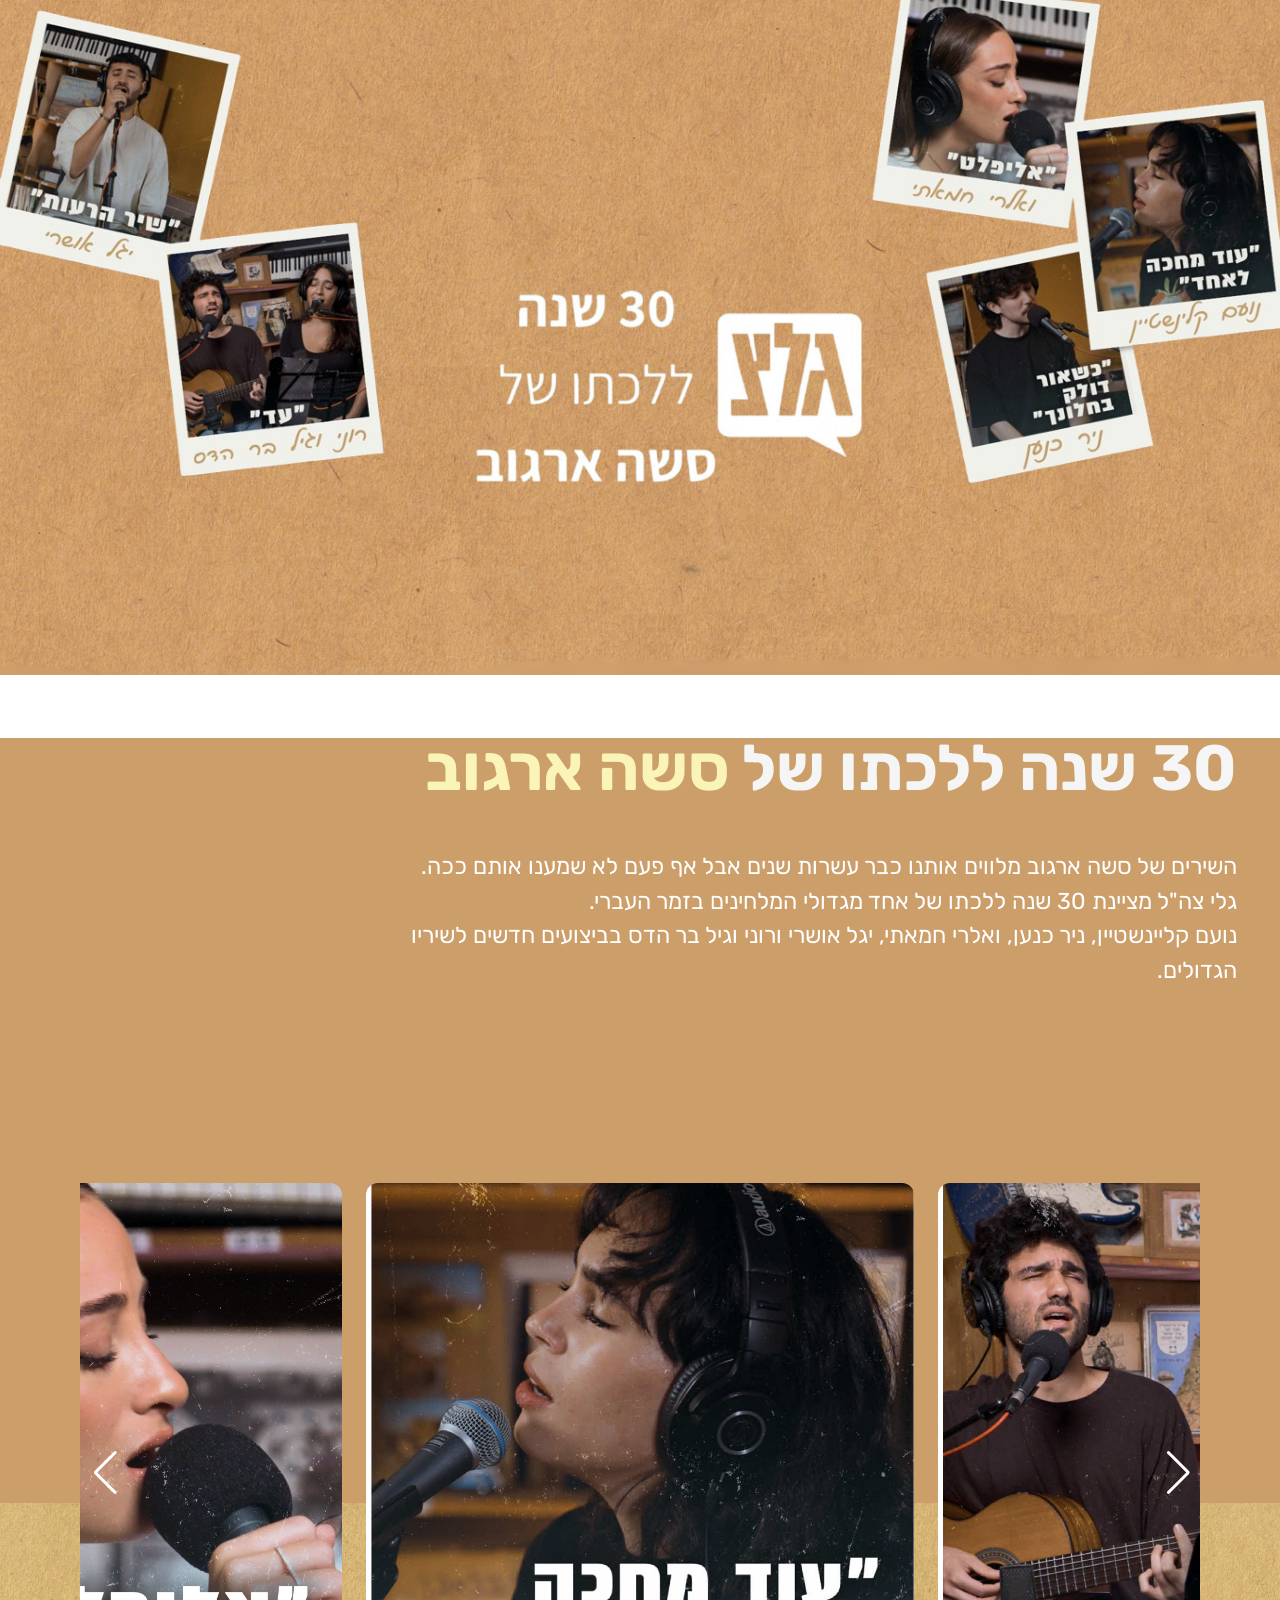
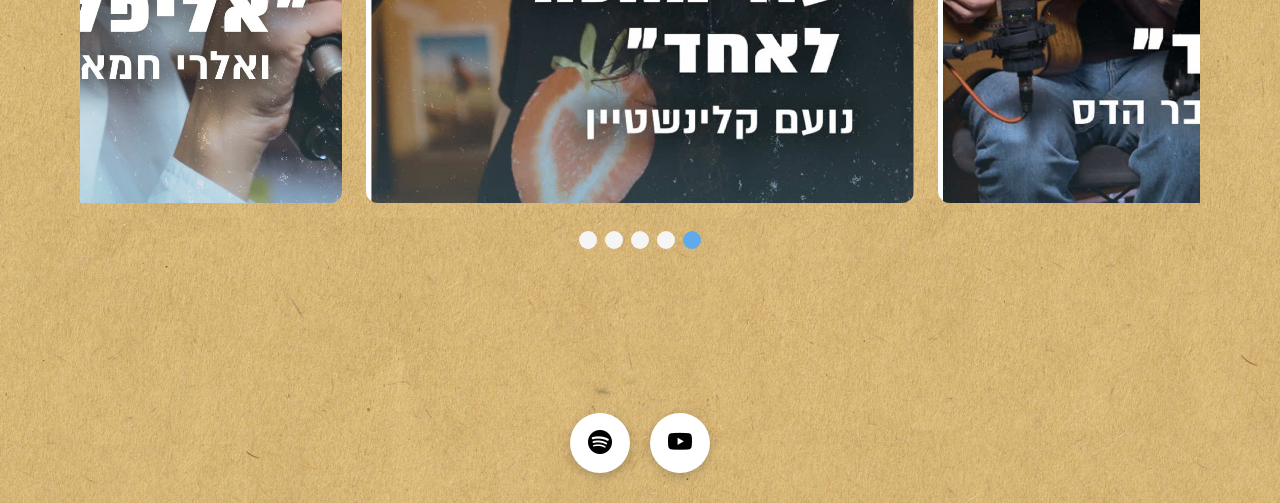
==== aa.html @ 4bcdda4e "first commit" ====
<!doctype html>
<html lang="he" dir="rtl">
<head>
<meta charset="utf-8" />
<meta name="viewport" content="width=device-width,initial-scale=1" />
<link rel="preconnect" href="https://fonts.googleapis.com">
<link rel="preconnect" href="https://fonts.gstatic.com" crossorigin>
<link href="https://fonts.googleapis.com/css2?family=Assistant:wght@200..800&family=Rubik:ital,wght@0,300..900;1,300..900&family=Varela+Round&display=swap" rel="stylesheet">
<title>Seven October Songs</title>
<link rel="stylesheet" href="https://cdn.jsdelivr.net/npm/swiper@8/swiper-bundle.min.css" />
<link rel="stylesheet" href="styles.css" />
<link rel="stylesheet" href="https://cdn.jsdelivr.net/npm/bootstrap-icons@1.11.3/font/bootstrap-icons.min.css">
<style>
body {
  margin: 0;
  padding: 0;
  overflow-x: hidden; /* מונע גלילה מיותרת */
}

    .banner {
    position: relative;
    background-image: url("bg-2.png");
    background-size: cover;
    background-repeat: no-repeat;
    overflow: hidden;
    min-height: 900px;
}

    .banner .big-logo {
        position: absolute;
        top: 212px;
        left: 50%;
        transform: translateX(-50%);
        height: 550px; width: 550px; padding-right: 80px;
    }

        .banner .big-logo img {
            height: 406px;
        }

    .banner .left-side {
        position: absolute;
        left: 0;
        width: 735px;
        height: 900px;
        background-image: url("רוני_וגיל_בר_הדס-removebg-preview.png");
        background-size: contain;
        background-repeat: no-repeat;
    }

    .banner .right-side {
        position: absolute;
        right: 0;
        width: 764px;
        height: 900px;
        background-image: url("trytyry1.png");
        background-size: contain;
        background-repeat: no-repeat;

    }

    .banner .gradient {
        position: absolute;
        bottom: 0;
        height: 250px;
        width: 100%;
        background: linear-gradient(180deg, rgba(9, 43, 63, 0) 0%, #cc9e69 100%);
    }

.full-width-container {
    position: relative;
    background-image: url("https://i.imgur.com/uZvaoI2.jpeg");
    background-position: bottom center;
    background-repeat: no-repeat;
    background-size: contain;
    background-color: #cc9e69;
}

.content-container {
    max-width: 1280px;
    margin: 0 auto;
    padding-bottom: 180px;
}

.about-project {
    margin-bottom: 140px;
}

    .about-project .title {
        font-size: 64px;
        font-family: "Rubik", sans-serif;
        font-weight: bold;
        line-height: 60.67px;
        margin-bottom: 16px;
        color: whitesmoke;
    }

        .about-project .title .highlight {
            color: #FAF4B9;
        }

    .about-project .description {
        max-width: 850px;
        font-size: 23px;
        line-height: 1.5;
        font-family: "Rubik", sans-serif;
        color: white;
        white-space: pre-line;
    }

.producers {
    margin: 0 auto;
    max-width: 815px;
    text-align: center;
    font-size: 16px;
    font-weight: 400;
    line-height: 1.75;
}

    .producers .item {
        margin-left: 16px;
        display: inline-block;
    }

        .producers .item:last-child {
            margin-left: 0;
        }

        .producers .item .title {
            margin-left: 4px;
        }

            .producers .item .title:last-child {
                margin-left: 0;
            }

    .producers .value {
        font-weight: bold;
    }

@media (min-width: 1367px) and (max-width: 1700px) {
    .banner .left-side {
        width: 500px;
    }

    .banner .right-side {
        width: 550px;
    }
}

@media (min-width: 1025px) and (max-width: 1366px) {
    .banner {
        min-height: 675px;
        margin-bottom: 63px;
    }

        .banner .big-logo {
            top: 244px;
        }

            .banner .big-logo img {
                height: 304px;
            }

        .banner .left-side {
            width: 443px;
            height: 675px;
        }

        .banner .right-side {
            width: 450px;
            height: 627px;
        }

        .banner .gradient {
            height: 0;
        }

    .full-width-container {
        background-image: url("עיצוב ללא שם (4).png");
    }

    .content-container {
        max-width: 100%;
        margin: 0 auto;
        padding: 0 43px 180px 43px;
    }
}

@media (min-width: 768px) and (max-width: 1024px) {
    .banner {
        min-height: 443px;
        margin-bottom: 80px;
    }

        .banner .big-logo {
            top: 212px;
        }

            .banner .big-logo img {
                height: 140px;
            }

        .banner .left-side {
            width: 304px;
            height: 443px;
            background-image: url("https://i.imgur.com/s2mxU86.png");
        }

        .banner .right-side {
            top: 95px;
            width: 180px;
            height: 350px;
            background-image: url("https://i.imgur.com/uZvaoI2.jpeg");
        }

        .banner .gradient {
            height: 0;
        }

    .full-width-container {
        background-image: url("https://i.imgur.com/uZvaoI2.jpeg");
    }

    .content-container {
        max-width: 100%;
        padding-bottom: 290px;
    }

    .about-project {
        margin-bottom: 80px;
        padding: 0 30px;
    }

        .about-project .title {
            font-size: 40px;
            line-height: 40px;
            margin-bottom: 8px;
        }

            .about-project .title .highlight {
                color: #F6D95B;
            }

        .about-project .description {
            max-width: 100%;
            font-size: 20px;
            line-height: 30px;
        }

    .producers {
        max-width: 100%;
        text-align: right;
        padding: 0 30px;
    }
}

@media screen and (max-width: 767px) {
    .banner {
        background-image: url("bg-2.png");
        background-size: cover;
        min-height: 725px;
        margin-top: 60px;
        margin-bottom: 30px;
    }

        .banner .big-logo {
            top: 310px;
        }

            .banner .big-logo img {
                height: 180px;
            }

        .banner .left-side {
            width: 354px;
            height: 553px;
            background-image: url("טאב_שמאל_טלפון-removebg-preview.png");
        }

        .banner .right-side {
            top: 254px;
            width: 350px;
            height: 650px;
            background-image: url("טאב_ימין_טלפון-removebg-preview.png");
        }

        .banner .gradient {
            height: 40px;
        }

    .full-width-container {
        background-image: url("bg-2.png");
    }

    .content-container {
        max-width: 100%;
    }

    .about-project {
        margin-bottom: 80px;
        padding: 0 30px;
    }

        .about-project .title {
            font-size: 40px;
            font-weight: bold;
            line-height: 40px;
            margin-bottom: 8px;
        }

        .about-project .description {
            max-width: 100%;
        }

    .producers {
        max-width: 100%;
        text-align: right;
        padding: 0 30px;
    }
}

.page {
    position: relative;
    min-height: 100vh;
}


.slider-wrapper {
  max-width: 1200px;
  margin: 0 auto;
}


.swiper-button-next {
  right: -80px;
}

.swiper-button-prev {
  left: -80px;
}

.floating-icons {
  bottom: 30px;
  left: 50%;
    transform: translateX(-50%);

  display: flex;
  gap: 20px;
  position: absolute;
}

.icon-circle {
  width: 60px;
  height: 60px;
  background: white;
  border-radius: 50%;
  
  display: flex;
  align-items: center;
  justify-content: center;

  font-size: 24px;
  color: black;

  box-shadow: 0 4px 12px rgba(0,0,0,0.2);
  cursor: pointer;
}

.icon-circle:hover {
  transform: scale(1.1);
}

.icon-circle:active {
  transform: scale(0.95);
}

@media screen and (max-width: 1024px) {
  .banner {
    min-height: 620px;
  }

  .banner .big-logo {
    width: min(320px, 55vw);
    top: 44%;
  }

  .banner .left-side {
    width: 42vw;
  }

  .banner .right-side {
    width: 40vw;
  }

  .banner .gradient {
    height: 120px;
  }
}



</style>
</head>

<body>

<!-- באנר -->
<div class="banner">
    <div class="left-side"></div>

    <div class="big-logo">
        <img src="עיצוב_ללא_שם__6_-removebg-preview.png" alt="img-logo"  draggable="false">
    </div>

    <div class="right-side"></div>
    <div class="gradient"></div>
</div>

<!-- תוכן -->
<div class="full-width-container">
<div class="content-container">

    <!-- על הפרויקט -->
    <div class="about-project">
        <h1 class="title" style="margin-top: 0px;">
           30 שנה ללכתו של<span class="highlight"> סשה ארגוב</span> 
        </h1>

        <div class="description">
           השירים של סשה ארגוב מלווים אותנו כבר עשרות שנים אבל אף פעם לא שמענו אותם ככה. 
גלי צה"ל מציינת 30 שנה ללכתו של אחד מגדולי המלחינים בזמר העברי.
 נועם קליינשטיין, ניר כנען, ואלרי חמאתי, יגל אושרי ורוני וגיל בר הדס בביצועים חדשים לשיריו הגדולים.
        </div>
    </div>

<section class="songs-slider">
    <div class="slider-wrapper">
    <div class="swiper card__container">
        <div class="swiper-wrapper">
        <div class="swiper-slide card__article">
            <div class="card__image">
            <img src="עוד מחכה לאחד.jpg" alt="image" class="card__img">
            </div>
        </div>

        <div class="swiper-slide card__article">
            <div class="card__image">
            <img src="אליפלט.jpg" alt="image" class="card__img">
            </div>
        </div>

        <div class="swiper-slide card__article">
            <div class="card__image">
            <img src="שיר הרעות.jpg" alt="image" class="card__img">
            </div>
        </div>

        <div class="swiper-slide card__article">
            <div class="card__image">
            <img src="כשאור דולק בחלונך.jpg" alt="image" class="card__img">
            </div>
        </div>

        <div class="swiper-slide card__article">
            <div class="card__image">
            <img src="עד.jpg" alt="image" class="card__img">
            </div>
        </div>
        </div>

        <div class="swiper-button-next"></div>
        <div class="swiper-button-prev"></div>
        <div class="swiper-pagination"></div>
    </div>
  </div>
</section>

<div class="floating-icons">
  <div class="icon-circle">
    <i class="bi bi-youtube"></i>
  </div>
  <div class="icon-circle">
    <i class="bi bi-spotify"></i>
  </div>
</div>
      
    </div>
  </div>

<script src="https://cdn.jsdelivr.net/npm/swiper@8/swiper-bundle.min.js"></script>
  <script>
  const swiperCards = new Swiper(".card__container", {
    loop: true,
    spaceBetween: 24,
    grabCursor: true,
    slidesPerView: 1.15,
    rtl: true,
    centeredSlides: true,
    autoplay: {
      delay: 3000,
      disableOnInteraction: false,
      pauseOnMouseEnter: true,
    },
    pagination: {
      el: ".swiper-pagination",
      clickable: true,
    },
    navigation: {
      nextEl: ".swiper-button-next",
      prevEl: ".swiper-button-prev",
    },
    breakpoints: {
      768: {
        slidesPerView: 1.4,
      },
      1024: {
        slidesPerView: 2,
      },
      1366: {
        slidesPerView: 3,
      },
    },
  });
</script>

</div>
</div>


</body>
</html>
---- styles.css ----
/*=============== GOOGLE FONTS ===============*/
@import url("https://fonts.googleapis.com/css2?family=Bai+Jamjuree:wght@400;500;600&display=swap");

/*=============== VARIABLES CSS ===============*/

a {
  text-decoration: none;
}

img {
  display: block;
  max-width: 100%;
  height: auto;
}

/*=============== CARD ===============*/
.container {
  display: flex;
  justify-content: center;
}

.card__container {
  padding-block: 3.5rem;
  overflow: hidden; 
  margin-bottom: 60px;
  padding-bottom: 60px;
}

.card__content {
  margin-inline: 1.75rem;
  border-radius: 1.25rem;
  overflow: visible;
}

.card__article {
  border-radius: 12px;
  overflow: hidden; /* 🔥 חשוב */
  height: 620px;
}

.card__image {
  width: 100%;
  height: 100%;
  overflow: visible;
}

.card__image:hover .card__img {
  transform: scale(1.05);
}

.card__img {
  width: 100%;
  height: 100%;
  object-fit: cover; /* 🔥 הכי חשוב */
  display: block;
  transition: transform 0.4s ease;
}

.card__shadow {
  width: 200px;
  height: 200px;
  background-color: var(--first-color-alt);
  border-radius: 10px;
  position: absolute;
  top: 3.75rem;
  left: 0;
  right: 0;
  margin-inline: auto;
  filter: blur(45px);
}

.card__name {
  font-size: var(--h2-font-size);
  color: var(--second-color);
  margin-bottom: .75rem;
}

.card__description {
  font-weight: 500;
  margin-bottom: 1.75rem;
}

.card__button {
  display: inline-block;
  background-color: var(--first-color);
  padding: .75rem 1.5rem;
  border-radius: .25rem;
  color: var(--dark-color);
  font-weight: 600;
}

/* Swiper class */
.swiper-button-prev:after,
.swiper-button-next:after {
  content: "";
}

.swiper-button-next,
.swiper-button-prev {
  display: block;
  position: absolute;
  top: 50%;
  transform: translateY(-50%);
  z-index: 10;
  color: white;
  font-size: 2.5rem;
}

.swiper-pagination-bullet {
  background-color: whitesmoke;
  opacity: 1;
  width: 18px;
  height: 18px;
  transition: 0.3s;
}

.swiper-pagination-bullet-active {
  background-color: #5FAAED;
    transform: scale(1.4);

}

.swiper-pagination-bullet,
.swiper-pagination-bullet-active {
  transform: none !important;
  transition: none !important;
}


/*=============== BREAKPOINTS ===============*/
/* For small devices */
@media screen and (max-width: 320px) {
  .card__data {
    padding: 1rem;
  }
}

/* For medium devices */
@media screen and (min-width: 768px) {
  .card__content {
    margin-inline: 3rem;
  }

  .swiper-button-next,
  .swiper-button-prev {
    display: block;
  }
}

/* For large devices */
@media screen and (min-width: 1120px) {
  .card__container {
    max-width: 1120px;
  }

  .swiper-button-prev {
    left: -1rem;
  }
  .swiper-button-next {
    right: -1rem;
  }
}

.song-container {
  display: flex;
  gap: 30px;
}

/* 📱 מובייל */
@media screen and (max-width: 768px) {
  .song-container {
    flex-direction: column; /* הכל אחד מתחת לשני */
  }

  .song-info {
    order: -1; /* 🔥 מעביר למעלה */
    padding-left: 0 !important;
  }

  .song-img {
    display: none; /* כבר עשית, טוב */
  }

  .song-lyrics {
    order: 2;
  }
}

@media screen and (max-width: 768px) {
  .card__content {
    margin-inline: 0; /* מבטל רווחים מהצדדים */
  }

  .card__img {
    width: 100%;
    height: auto;
  }

  .swiper {
    width: 100%;
  }

  .card__article {
    width: 80%; /* 🔥 גורם לכרטיס להיות גדול */
  }
}


@media screen and (max-width: 768px) {
  .swiper-pagination {
    display: none;
  }
}

@media screen and (max-width: 768px) {
  .card__content {
    overflow: visible; /* 🔥 מאפשר לראות את ההצצה */
  }

  .swiper-slide {
    transition: transform 0.3s;
  }

  .swiper-slide-active {
    transform: scale(1.05); /* 🔥 כרטיס מרכזי טיפה גדול */
  }
}

@media screen and (max-width: 768px) {

  .swiper {
    direction: rtl; /* 🔥 זה הקסם */
  }

  .card__content {
    margin-inline: 0;
    overflow: visible; /* כדי לראות הצצה */
  }

  .swiper-slide {
    width: auto;
  }

  .card__container {
    padding-block: 2.5rem;
    overflow: hidden;
    margin-bottom: 50px;
    padding-bottom: 50px;
}
}
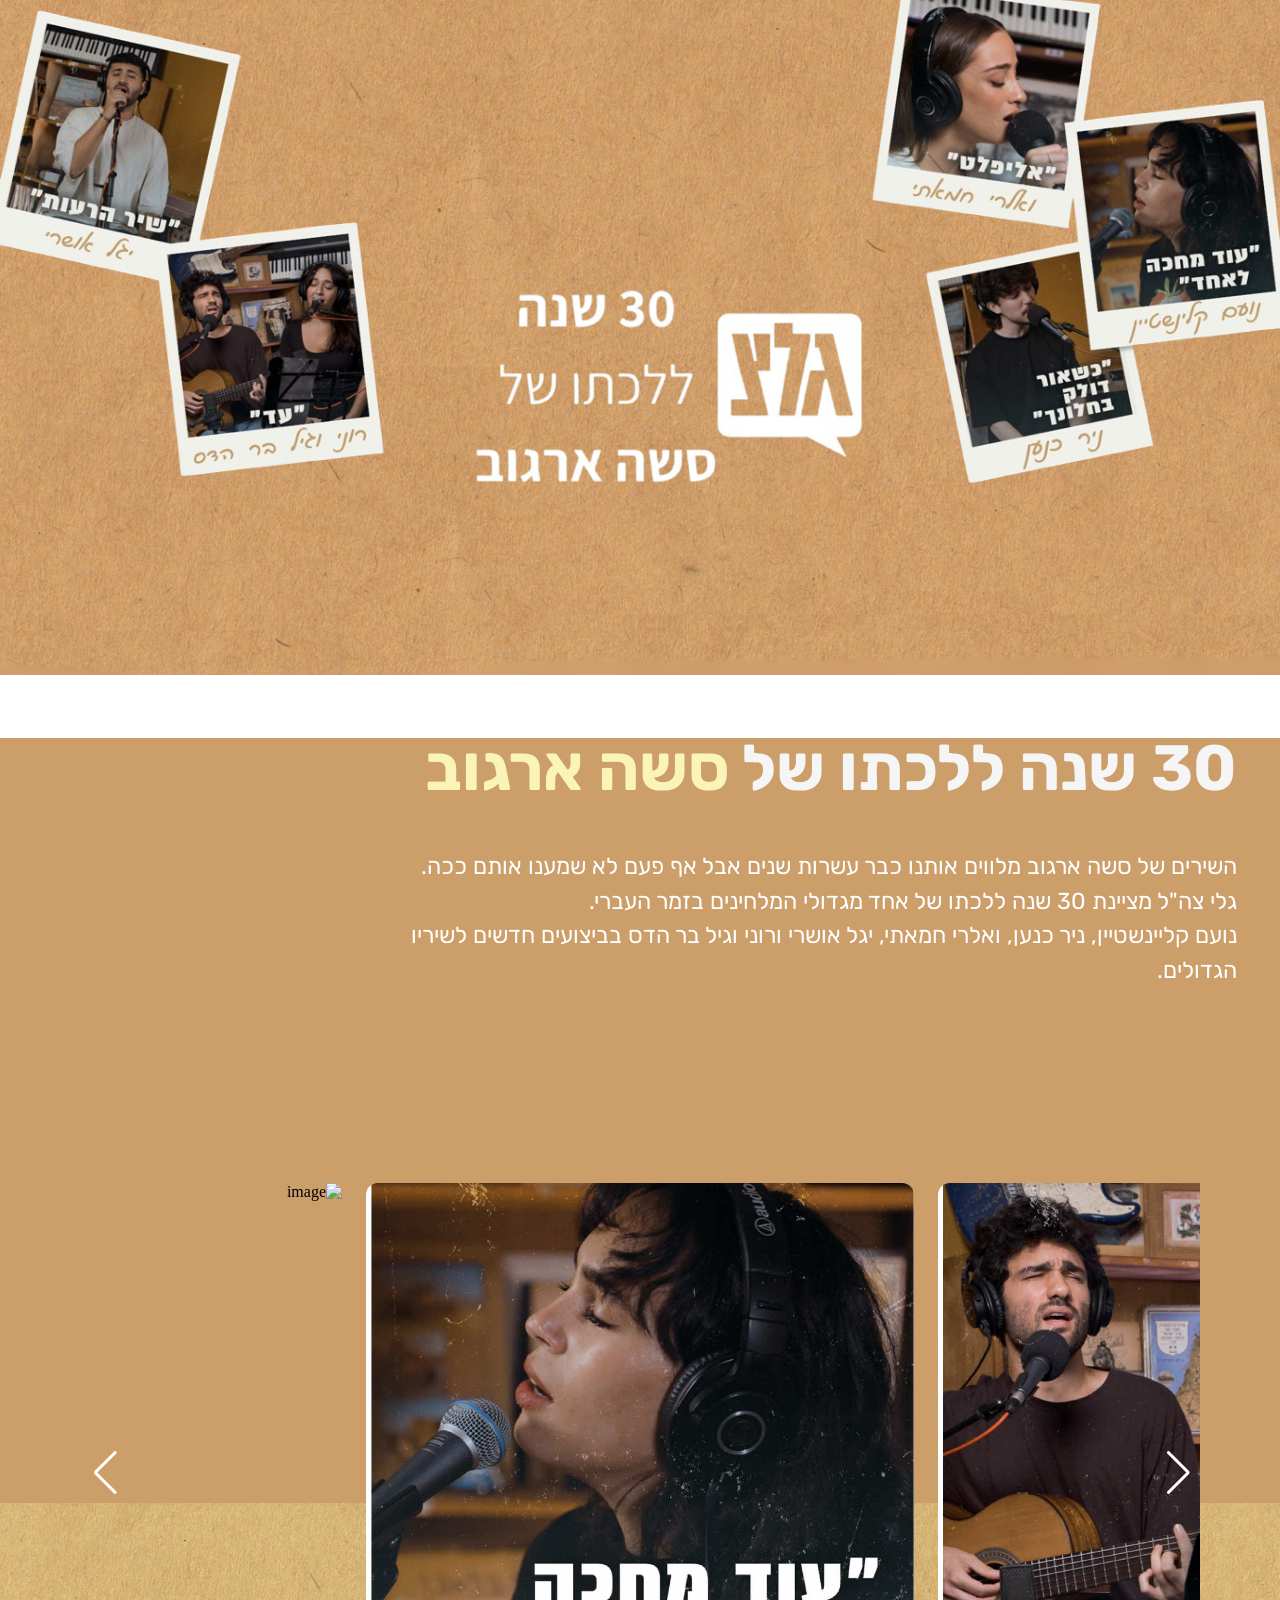
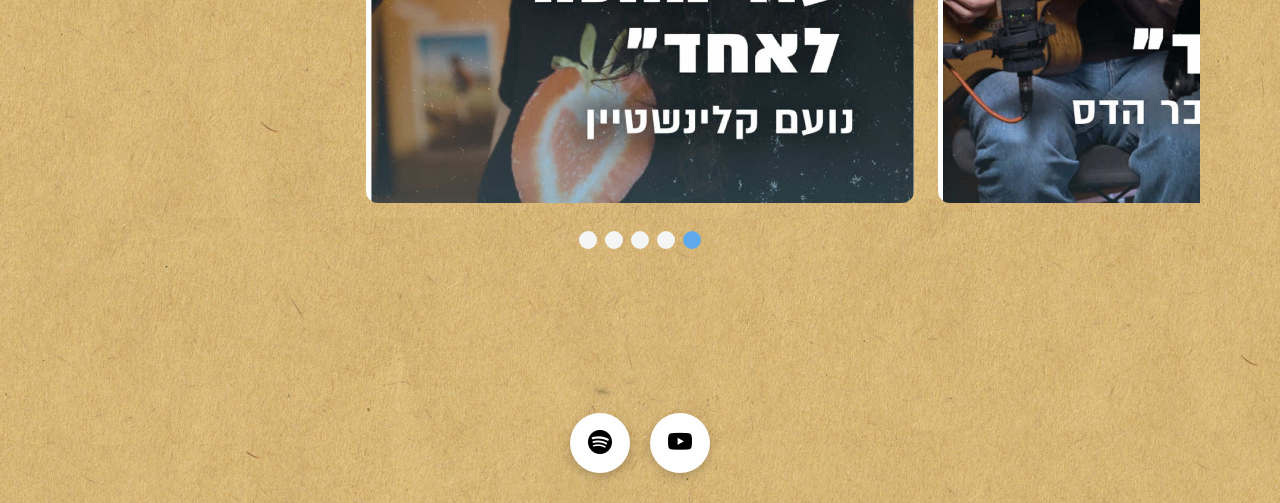
==== commit c57a5719: "44" ====
--- a/aa.html
+++ b/aa.html
@@ -6,7 +6,7 @@
 <link rel="preconnect" href="https://fonts.googleapis.com">
 <link rel="preconnect" href="https://fonts.gstatic.com" crossorigin>
 <link href="https://fonts.googleapis.com/css2?family=Assistant:wght@200..800&family=Rubik:ital,wght@0,300..900;1,300..900&family=Varela+Round&display=swap" rel="stylesheet">
-<title>Seven October Songs</title>
+<title>30 שנה לסשה ארגוב</title>
 <link rel="stylesheet" href="https://cdn.jsdelivr.net/npm/swiper@8/swiper-bundle.min.css" />
 <link rel="stylesheet" href="styles.css" />
 <link rel="stylesheet" href="https://cdn.jsdelivr.net/npm/bootstrap-icons@1.11.3/font/bootstrap-icons.min.css">
